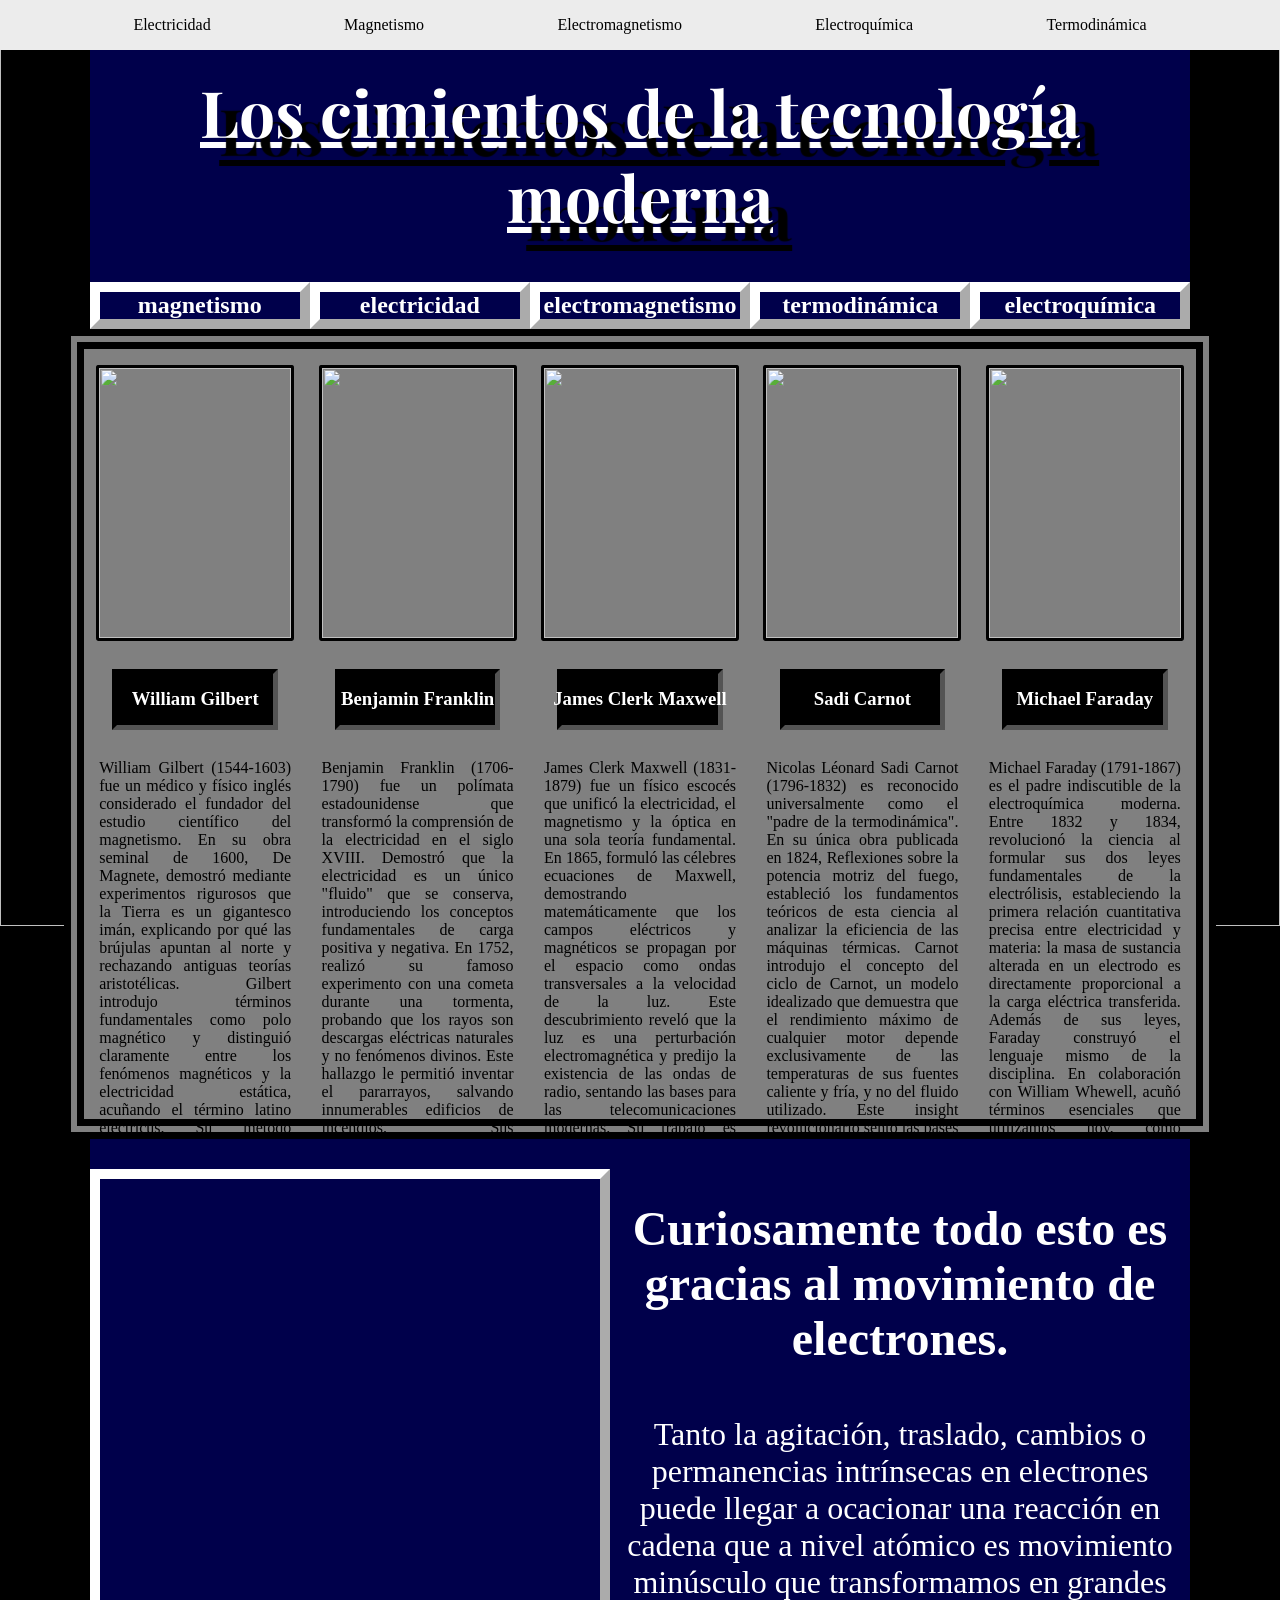
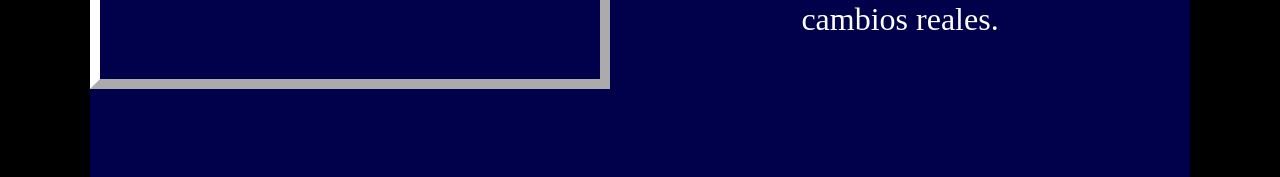
==== index.html @ 4f1d5cfd "Update index.html" ====
<!DOCTYPE html>
<html lang="en">
<head>
    <meta charset="UTF-8">
    <link rel="stylesheet" href="prueba.css">
</head>
<body>
    <img id="imgbody" src="https://imgs.search.brave.com/_rCIYrUqWOVWJkYmF875bgwLv7WE9qlLzWOgylmvj3M/rs:fit:860:0:0:0/g:ce/aHR0cHM6Ly9tZWRp/YS5nZXR0eWltYWdl/cy5jb20vaWQvMjIx/MjMwNzE4NC9lcy9m/b3RvL2JsYWNrLXJv/Y2std2FsbC10ZXh0/dXJlLWJhY2tncm91/bmQuanBnP3M9NjEy/eDYxMiZ3PTAmaz0y/MCZjPUdBTkI3NGlv/dzZ5c0JNbnpkNUpZ/QnBqYXVsTGV3V0VE/WlFZbENISE9KcE09">
    <div id="d0">
        <p class="div0">Electricidad</p>
        <p class="div0">Magnetismo</p>
        <p class="div0">Electromagnetismo</p>
        <p class="div0">Electroquímica</p>
        <p class="div0">Termodinámica</p>
    </div>

    <div id="d1">
    <h1 class="div1" id="j1">Los cimientos de la tecnología moderna</h1>
        <h2 class="div1h">magnetismo</h2>
        <h2 class="div1h"> electricidad</h2>
        <h2 class="div1h">electromagnetismo</h2>
        <h2 class="div1h"> termodinámica</h2>
        <h2 class="div1h">electroquímica</h2>
    </div>

    <div id="d2">
        <img class="img1" src="https://imgs.search.brave.com/2fnXoOZL52OIVgeoDk6VgD5MbAyVbXbGrBkVulIUBlA/rs:fit:860:0:0:0/g:ce/aHR0cDovL3d3dy50/YXlhYmVpeG8ub3Jn/L2Jpb2dyYWZpYXMv/V2lsbGlhbV9HaWxi/ZXJ0X2FyY2hpdm9z/L2ltYWdlMDAxLmpw/Zw">
        <IMG class="img1" SRC="https://imgs.search.brave.com/XtK7fWfB3YpH4pDEITb_n1qZze_S_G1hdZmn7ivbjhY/rs:fit:860:0:0:0/g:ce/aHR0cHM6Ly90NC5m/dGNkbi5uZXQvanBn/LzA1Lzc4LzAxLzcx/LzM2MF9GXzU3ODAx/NzEwM191bjJRZzVz/OFU0MzJSSjY3VGIy/eHczamhqUEd4aldD/RC5qcGc">
        <IMG class="img1" SRC="https://imgs.search.brave.com/Diu-d7N7-MI_-_B27O-uxv_I2GLGm64dghV4iwYPmAw/rs:fit:860:0:0:0/g:ce/aHR0cHM6Ly9yZW5k/ZXIuZmluZWFydGFt/ZXJpY2EuY29tL2lt/YWdlcy9pbWFnZXMt/cHJvZmlsZS1mbG93/LzQwMC9pbWFnZXMv/YXJ0d29ya2ltYWdl/cy9tZWRpdW1sYXJn/ZS8yL2NvbG91cmVk/LXBvcnRyYWl0LW9m/LXBoeXNpY2lzdC1q/YW1lcy1jbGVyay1t/YXh3ZWxsLXNjaWVu/Y2UtcGhvdG8tbGli/cmFyeS5qcGc">
        <img class="img1" src="https://imgs.search.brave.com/5IT_VRgLeyWcAbHGV96JyxiIkGGQiEH_iGW2dCS_c8g/rs:fit:860:0:0:0/g:ce/aHR0cHM6Ly93d3cu/YmlvZ3JhZmlhc3l2/aWRhcy5jb20vYmlv/Z3JhZmlhL2MvZm90/b3MvY2Fybm90Lmpw/Zw">
        <img class="img1" src="https://imgs.search.brave.com/K0asLLldzymaQSmL_9JPlyR7qu8cFc2F2DqBlceFCEs/rs:fit:860:0:0:0/g:ce/aHR0cHM6Ly9jZG4u/YnJpdGFubmljYS5j/b20vOTAvMTQ0Nzkw/LTAwNC03QUI1RjI5/OS9NaWNoYWVsLUZh/cmFkYXktMTg2MC5q/cGc">
            <H3 class="div2h" id="p2">William Gilbert</h3>
            <h3 class="div2h" id="p3">Benjamin Franklin</h3>
            <h3 class="div2h" id="p4">James Clerk Maxwell</h3>
            <h3 class="div2h" id="p5"> Sadi Carnot</h3>
            <h3 class="div2h" id="p6">Michael Faraday</h3>
                <P class="div2">William Gilbert (1544-1603) fue un médico y físico inglés considerado el fundador del estudio científico del magnetismo. En su obra seminal de 1600, De Magnete, demostró mediante experimentos rigurosos que la Tierra es un gigantesco imán, explicando por qué las brújulas apuntan al norte y rechazando antiguas teorías aristotélicas. Gilbert introdujo términos fundamentales como polo magnético y distinguió claramente entre los fenómenos magnéticos y la electricidad estática, acuñando el término latino electricus.  Su método experimental, basado en la observación directa y el uso de modelos como la "terrella" (pequeña Tierra), sentó las bases del método científico moderno y de la física electromagnética futura.</P>
                <p class="div2">Benjamin Franklin (1706-1790) fue un polímata estadounidense que transformó la comprensión de la electricidad en el siglo XVIII. Demostró que la electricidad es un único "fluido" que se conserva, introduciendo los conceptos fundamentales de carga positiva y negativa. En 1752, realizó su famoso experimento con una cometa durante una tormenta, probando que los rayos son descargas eléctricas naturales y no fenómenos divinos. Este hallazgo le permitió inventar el pararrayos, salvando innumerables edificios de incendios. Sus investigaciones sentaron las bases de la teoría eléctrica moderna y la electrostática, estableciendo principios como la conservación de la carga y la distinción entre conductores y aislantes. </p>
                <p class="div2">James Clerk Maxwell (1831-1879) fue un físico escocés que unificó la electricidad, el magnetismo y la óptica en una sola teoría fundamental. En 1865, formuló las célebres ecuaciones de Maxwell, demostrando matemáticamente que los campos eléctricos y magnéticos se propagan por el espacio como ondas transversales a la velocidad de la luz. Este descubrimiento reveló que la luz es una perturbación electromagnética y predijo la existencia de las ondas de radio, sentando las bases para las telecomunicaciones modernas. Su trabajo es considerado la segunda gran unificación de la física, solo superada inicialmente por la de Newton, y constituyó el cimiento sobre el que luego se desarrollarían la relatividad y la mecánica cuántica.</p>    
                <p class="div2">Nicolas Léonard Sadi Carnot (1796-1832) es reconocido universalmente como el "padre de la termodinámica". En su única obra publicada en 1824, Reflexiones sobre la potencia motriz del fuego, estableció los fundamentos teóricos de esta ciencia al analizar la eficiencia de las máquinas térmicas.  Carnot introdujo el concepto del ciclo de Carnot, un modelo idealizado que demuestra que el rendimiento máximo de cualquier motor depende exclusivamente de las temperaturas de sus fuentes caliente y fría, y no del fluido utilizado.  Este insight revolucionario sentó las bases para la formulación posterior de la segunda ley de la termodinámica y el concepto de entropía, transformando para siempre la comprensión de la energía y el calor. </p>
                <P class="div2" id="p5">Michael Faraday (1791-1867) es el padre indiscutible de la electroquímica moderna. Entre 1832 y 1834, revolucionó la ciencia al formular sus dos leyes fundamentales de la electrólisis, estableciendo la primera relación cuantitativa precisa entre electricidad y materia: la masa de sustancia alterada en un electrodo es directamente proporcional a la carga eléctrica transferida. Además de sus leyes, Faraday construyó el lenguaje mismo de la disciplina. En colaboración con William Whewell, acuñó términos esenciales que utilizamos hoy, como electrodo, ánodo, cátodo, ión, electrolito y electrólisis. Sus experimentos demostraron que la electricidad es una fuerza capaz de romper enlaces químicos específicos.</P>
    </div>

    <div id="d3">
        <iframe id="video" src="https://www.youtube.com/embed/BEFGzbV5SE8" WIDTH="500" height="500" ALLOWFULLSCREEN></iframe>
        <h2 ID="div3h">Curiosamente todo esto es gracias al movimiento de electrones.</h2>
        <p id="div3">Tanto la agitación, traslado, cambios o permanencias intrínsecas en electrones puede llegar a ocacionar una reacción en cadena que a nivel atómico es movimiento minúsculo que transformamos en grandes cambios reales.</p>
    </div>

</body>
</html>
---- prueba.css ----
@import url('https://fonts.googleapis.com/css2?family=Playfair+Display:ital,wght@0,400..900;1,400..900&display=swap');
@import url('https://fonts.googleapis.com/css2?family=Merriweather:ital,wght@0,300;0,400;0,700;0,900;1,300;1,400;1,700;1,900&display=swap');
@import url('https://fonts.googleapis.com/css2?family=Cinzel:wght@400..900&display=swap');
body{
    background: black;
    height:100%;
    MARGIN:0PX;
}

#imgbody{
    width:100%;
    height:100%;
    POSITION: FIXED;
    Z-INDEX:1;
}

#d0{
    position:relative;
    position:fixed;
    display: flex;
    flex-direction:row;
    flex-wrap:nowrap;
    justify-content: space-evenly;
    color:rgb(0, 0, 0);
    width: 100%;
    BACKGROUND-color:rgb(236, 236, 236);
    top:0px;
    z-index:3;
}

#d1{
    position:relative;
    display: grid;
    grid-template-columns: repeat(5, 1fr);
    grid-template-rows: 2fr 0.25fr;
    grid-template-areas:"h h h h h" "a b c d e" "f g j i k";
    text-align: center;
    background:rgb(0, 0, 75);
    MARGIN-inline:7%;
    MARGIN-top:2%;
    margin-bottom:0px;
    z-index:2;
}

#d2{
    position:relative;
    display:grid;
    grid-template: 0.9fr 0.3fr 0.3fr/repeat(5, 1fr);
    place-items: center center;
    align-items:center;
    width:90%;
    height:90vh;
    margin-inline:5%;
    BOX-SIZING:border-box;
    border:20px double rgb(0, 0, 0);
    BACKGROUND-color:grey;
    box-sizing: border-box;
    top:0px;
    z-index:2;
}

#d3{
    position:relative;
    display:grid;
    grid-template: 0.2fr 0.5fr/1fr 0.2fr 2fr;
    grid-template-areas:"q q a a" "q q b b";
    TEXT-align:center;
    JUSTIFY-ITEMS:CENTER;
    z-index:2;
    background:rgb(0, 0, 75);
    MARGIN-inline:7%;
    COLOR:white;
}

.div1{
    color:white;
    border:10px outset white;
    margin-BOTTOM:2%;
    text-shadow:1.5vw 2vh 1px black;
}

.div1h{
    color:white;
    border:10px outset white;
    margin-BOTTOM:0px;
}

#j1{
    grid-area: h;
    border: 1px solid TRANSPARENT;
    font-size: 4em;
    text-decoration: underline solid white auto;
    font-family: "Playfair Display", serif;
}

.img1{
    width:15vw;
    height:30vh;
    BORDER-radius:1%;
    border:3px solid black;
}

.div2h{
    display:flex;
    color:white;
    background-color:black;
    BORDER:5PX INSET rgb(0, 0, 0);
    width:70%;
    HEIGHT:50%;
    TEXT-ALIGN: CENTER;
    JUSTIFY-CONTENT:center;
    ALIGN-items:center;
    text-wrap:nowrap;
    MARGIN-TOP:1px;
}


.div2{
    margin:0px;
    text-align: justify;
    text-align-last: center;
    width:15vw;
    height:40vh;

}

#p5{
    text-align:JUSTIFY;
}

#video{
    grid-area:q;
    margin-top:30px;
    JUSTIFY-self:center;
    BORDER:10px OUTSET white;
}

#div3h{
    grid-area:a;
    FONT-size:3em;
    HEIGHT:50%;
    place-self:center center;
}

#div3{
    grid-area:b;
    font-size:2em;
    text-align:CENTER;
    place-self:center TOP;
}
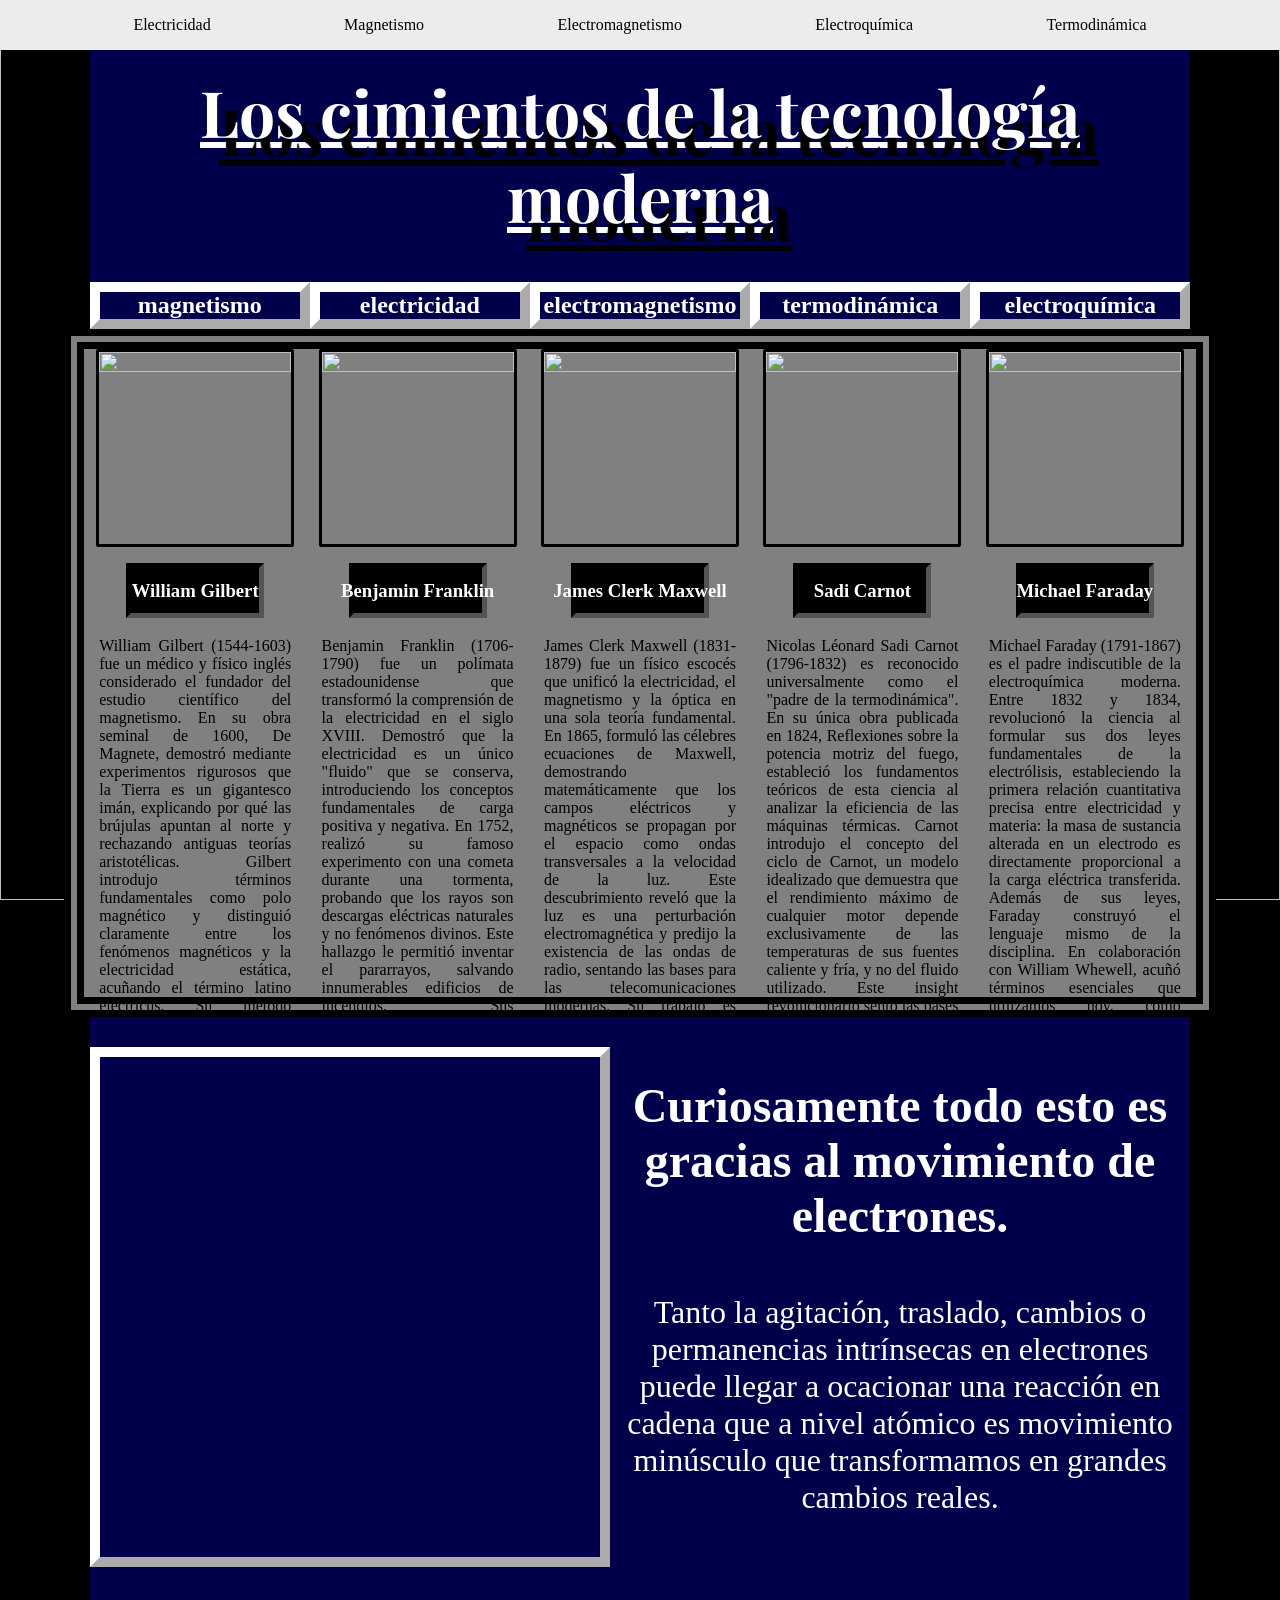
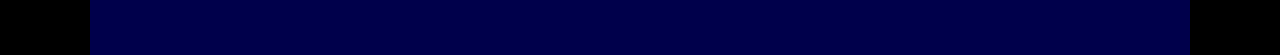
==== commit 9f06495e: "Update index.html" ====
--- a/index.html
+++ b/index.html
@@ -2,7 +2,8 @@
 <html lang="en">
 <head>
     <meta charset="UTF-8">
-    <link rel="stylesheet" href="prueba.css">
+    <link rel="stylesheet" href="POWEEEER.css">
+    <meta name="viewport" content="width=device-width, initial-scale=1.0">
 </head>
 <body>
     <img id="imgbody" src="https://imgs.search.brave.com/_rCIYrUqWOVWJkYmF875bgwLv7WE9qlLzWOgylmvj3M/rs:fit:860:0:0:0/g:ce/aHR0cHM6Ly9tZWRp/YS5nZXR0eWltYWdl/cy5jb20vaWQvMjIx/MjMwNzE4NC9lcy9m/b3RvL2JsYWNrLXJv/Y2std2FsbC10ZXh0/dXJlLWJhY2tncm91/bmQuanBnP3M9NjEy/eDYxMiZ3PTAmaz0y/MCZjPUdBTkI3NGlv/dzZ5c0JNbnpkNUpZ/QnBqYXVsTGV3V0VE/WlFZbENISE9KcE09">
@@ -15,12 +16,12 @@
     </div>
 
     <div id="d1">
-    <h1 class="div1" id="j1">Los cimientos de la tecnología moderna</h1>
-        <h2 class="div1h">magnetismo</h2>
-        <h2 class="div1h"> electricidad</h2>
-        <h2 class="div1h">electromagnetismo</h2>
-        <h2 class="div1h"> termodinámica</h2>
-        <h2 class="div1h">electroquímica</h2>
+        <h1 id="j1">Los cimientos de la tecnología moderna</h1>
+            <h2 class="div1h">magnetismo</h2>
+            <h2 class="div1h"> electricidad</h2>
+            <h2 class="div1h">electromagnetismo</h2>
+            <h2 class="div1h"> termodinámica</h2>
+            <h2 class="div1h">electroquímica</h2>
     </div>
 
     <div id="d2">
@@ -47,5 +48,8 @@
         <p id="div3">Tanto la agitación, traslado, cambios o permanencias intrínsecas en electrones puede llegar a ocacionar una reacción en cadena que a nivel atómico es movimiento minúsculo que transformamos en grandes cambios reales.</p>
     </div>
 
+    <div id="d4">
+    </div>
+
 </body>
 </html>
--- a/POWEEEER.css
+++ b/POWEEEER.css
@@ -0,0 +1,155 @@
+@import url('https://fonts.googleapis.com/css2?family=Playfair+Display:ital,wght@0,400..900;1,400..900&display=swap');
+@import url('https://fonts.googleapis.com/css2?family=Merriweather:ital,wght@0,300;0,400;0,700;0,900;1,300;1,400;1,700;1,900&display=swap');
+@import url('https://fonts.googleapis.com/css2?family=Cinzel:wght@400..900&display=swap');
+body{
+    background: black;
+    height:100%;
+    MARGIN:0rem;
+}
+
+#imgbody{
+    position: fixed;
+    inset: 0;
+    width: 100vw;
+    height: 100vh;
+    object-fit: cover;
+}
+
+#d0{
+    position:relative;
+    position:fixed;
+    display: flex;
+    flex-direction:row;
+    flex-wrap:nowrap;
+    justify-content: space-evenly;
+    color:rgb(0, 0, 0);
+    width: 100vw;
+    BACKGROUND-color:rgb(236, 236, 236);
+    top:0rem;
+    z-index:3;
+}
+
+#d1{
+    position:relative;
+    display: grid;
+    grid-template-columns: repeat(5, 0.2fr);
+    grid-template-rows: 2fr 0.25fr;
+    grid-template-areas:"h h h h h" "a b c d e" "f g j i k";
+    text-align: center;
+    background:rgb(0, 0, 75);
+    MARGIN-inline:7%;
+    MARGIN-top:2%;
+    margin-bottom:0rem;
+    z-index:2;
+}
+
+#d2{
+    position:relative;
+    display:grid;
+    grid-template: 0.1fr 0.1fr 0.1fr/repeat(5, 1fr);
+    place-items: center center;
+    align-items: center;
+    width:90vw;
+    height:AUTO;
+    margin-inline:5%;
+    BOX-SIZING:border-box;
+    border:20px double rgb(0, 0, 0);
+    BACKGROUND-color:grey;
+    box-sizing: border-box;
+    top:0rem;
+    z-index:2;
+}
+
+#d3{
+    position:relative;
+    display:grid;
+    grid-template: 0.2fr 0.5fr/1fr 0.2fr 2fr;
+    grid-template-areas:"q q a a" "q q b b";
+    TEXT-align:center;
+    JUSTIFY-ITEMS:CENTER;
+    z-index:2;
+    background:rgb(0, 0, 75);
+    MARGIN-inline:7%;
+    COLOR:white;
+}
+
+.div1h{
+    color:white;
+    border:10px outset white;
+    margin-BOTTOM:0rem;
+    font-size:1.5rem;
+}
+
+#j1{
+    grid-area: h;
+    border: 1px solid TRANSPARENT;
+    font-size: 4Rem;
+    text-decoration: underline solid white auto;
+    font-family: "Playfair Display", serif;
+    color:white;
+    margin-BOTTOM:2%;
+    text-shadow:1.5vw 2vh 1px black;
+}
+
+.img1{
+    width: 15VW;
+    aspect-ratio: 2/2;
+    object-fit: cover;
+    BORDER-radius:1%;
+    border:3px solid black;
+}
+
+.div2h{
+    display:flex;
+    color:white;
+    background-color:black;
+    BORDER:5PX INSET rgb(0, 0, 0);
+    width:10vw;
+    HEIGHT:5vh;
+    TEXT-ALIGN: CENTER;
+    JUSTIFY-CONTENT:center;
+    ALIGN-items:center;
+    text-wrap:nowrap;
+    MARGIN-TOP:1rem;
+}
+
+
+.div2{
+    margin:0px;
+    text-align: justify;
+    text-align-last: center;
+    width:15vw;
+    height:40vh;
+
+}
+
+#p5{
+    text-align:JUSTIFY;
+}
+
+#video{
+    grid-area:q;
+    margin-top:30px;
+    JUSTIFY-self:center;
+    BORDER:10px OUTSET white;
+}
+
+#div3h{
+    grid-area:a;
+    FONT-size:3em;
+    HEIGHT:50%;
+    place-self:center center;
+}
+
+#div3{
+    grid-area:b;
+    font-size:2em;
+    text-align:CENTER;
+    place-self:center TOP;
+}
+
+#d4{
+    display: flex;
+    FLEX-DIRECTION:row;
+    
+}
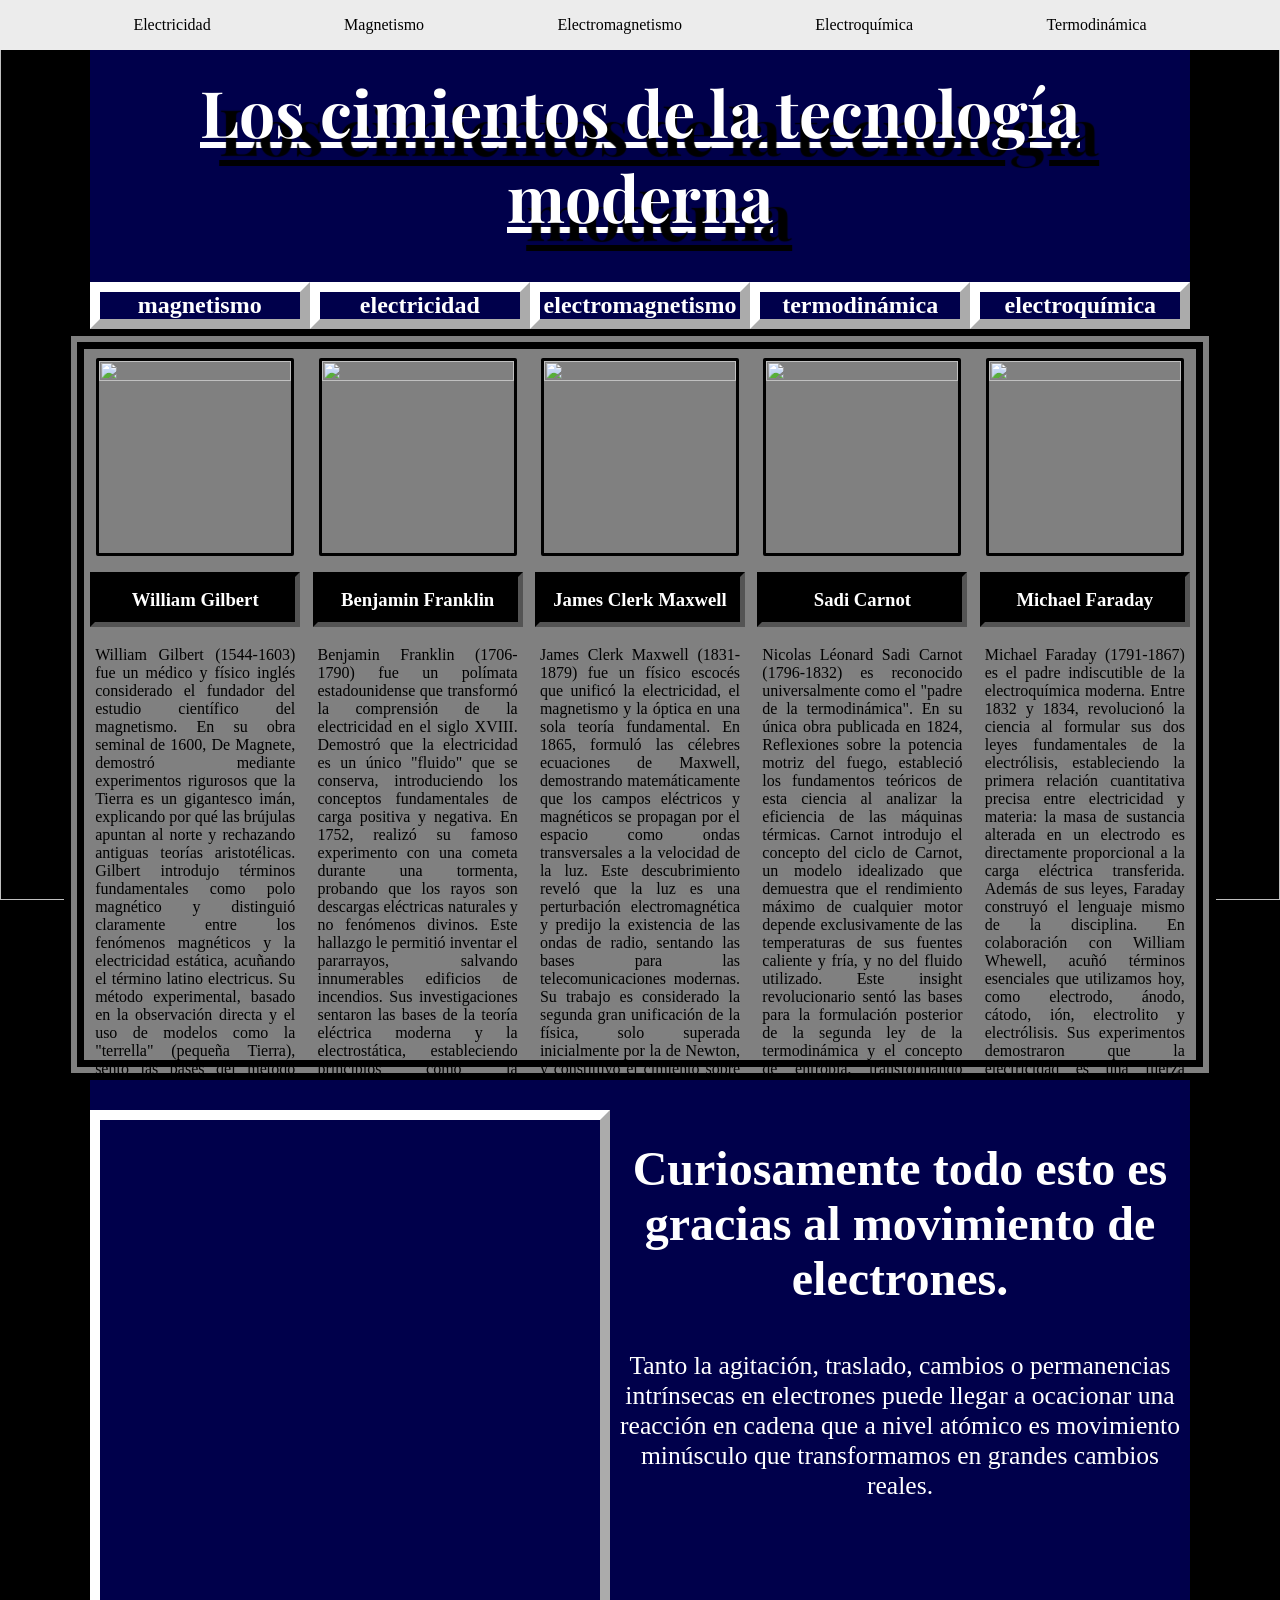
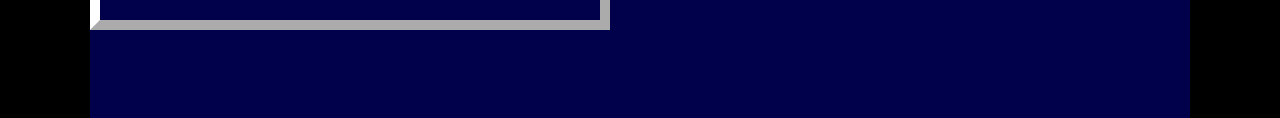
==== commit 3b7637ad: "Update index.html" ====
--- a/index.html
+++ b/index.html
@@ -3,7 +3,7 @@
 <head>
     <meta charset="UTF-8">
     <link rel="stylesheet" href="POWEEEER.css">
-    <meta name="viewport" content="width=device-width, initial-scale=1.0">
+    <meta name="viewport" content="width=device-width, initial-scale=0.425">
 </head>
 <body>
     <img id="imgbody" src="https://imgs.search.brave.com/_rCIYrUqWOVWJkYmF875bgwLv7WE9qlLzWOgylmvj3M/rs:fit:860:0:0:0/g:ce/aHR0cHM6Ly9tZWRp/YS5nZXR0eWltYWdl/cy5jb20vaWQvMjIx/MjMwNzE4NC9lcy9m/b3RvL2JsYWNrLXJv/Y2std2FsbC10ZXh0/dXJlLWJhY2tncm91/bmQuanBnP3M9NjEy/eDYxMiZ3PTAmaz0y/MCZjPUdBTkI3NGlv/dzZ5c0JNbnpkNUpZ/QnBqYXVsTGV3V0VE/WlFZbENISE9KcE09">
--- a/POWEEEER.css
+++ b/POWEEEER.css
@@ -46,7 +46,7 @@
 #d2{
     position:relative;
     display:grid;
-    grid-template: 0.1fr 0.1fr 0.1fr/repeat(5, 1fr);
+    grid-template: 0.4fr 0.4fr 0.4fr/repeat(5, 1fr);
     place-items: center center;
     align-items: center;
     width:90vw;
@@ -56,7 +56,6 @@
     border:20px double rgb(0, 0, 0);
     BACKGROUND-color:grey;
     box-sizing: border-box;
-    top:0rem;
     z-index:2;
 }
 
@@ -83,7 +82,7 @@
 #j1{
     grid-area: h;
     border: 1px solid TRANSPARENT;
-    font-size: 4Rem;
+    font-size:clamp(2rem, 5vw, 4rem);
     text-decoration: underline solid white auto;
     font-family: "Playfair Display", serif;
     color:white;
@@ -97,6 +96,7 @@
     object-fit: cover;
     BORDER-radius:1%;
     border:3px solid black;
+    margin-top:4%
 }
 
 .div2h{
@@ -104,12 +104,11 @@
     color:white;
     background-color:black;
     BORDER:5PX INSET rgb(0, 0, 0);
-    width:10vw;
+    width:90%;
     HEIGHT:5vh;
     TEXT-ALIGN: CENTER;
     JUSTIFY-CONTENT:center;
     ALIGN-items:center;
-    text-wrap:nowrap;
     MARGIN-TOP:1rem;
 }
 
@@ -118,7 +117,7 @@
     margin:0px;
     text-align: justify;
     text-align-last: center;
-    width:15vw;
+    width:min(90%, 600px);
     height:40vh;
 
 }
@@ -136,14 +135,14 @@
 
 #div3h{
     grid-area:a;
-    FONT-size:3em;
+    FONT-size:clamp(1.5rem,4vw,3rem);
     HEIGHT:50%;
     place-self:center center;
 }
 
 #div3{
     grid-area:b;
-    font-size:2em;
+    font-size:clamp(1rem,2vw,2rem);
     text-align:CENTER;
     place-self:center TOP;
 }
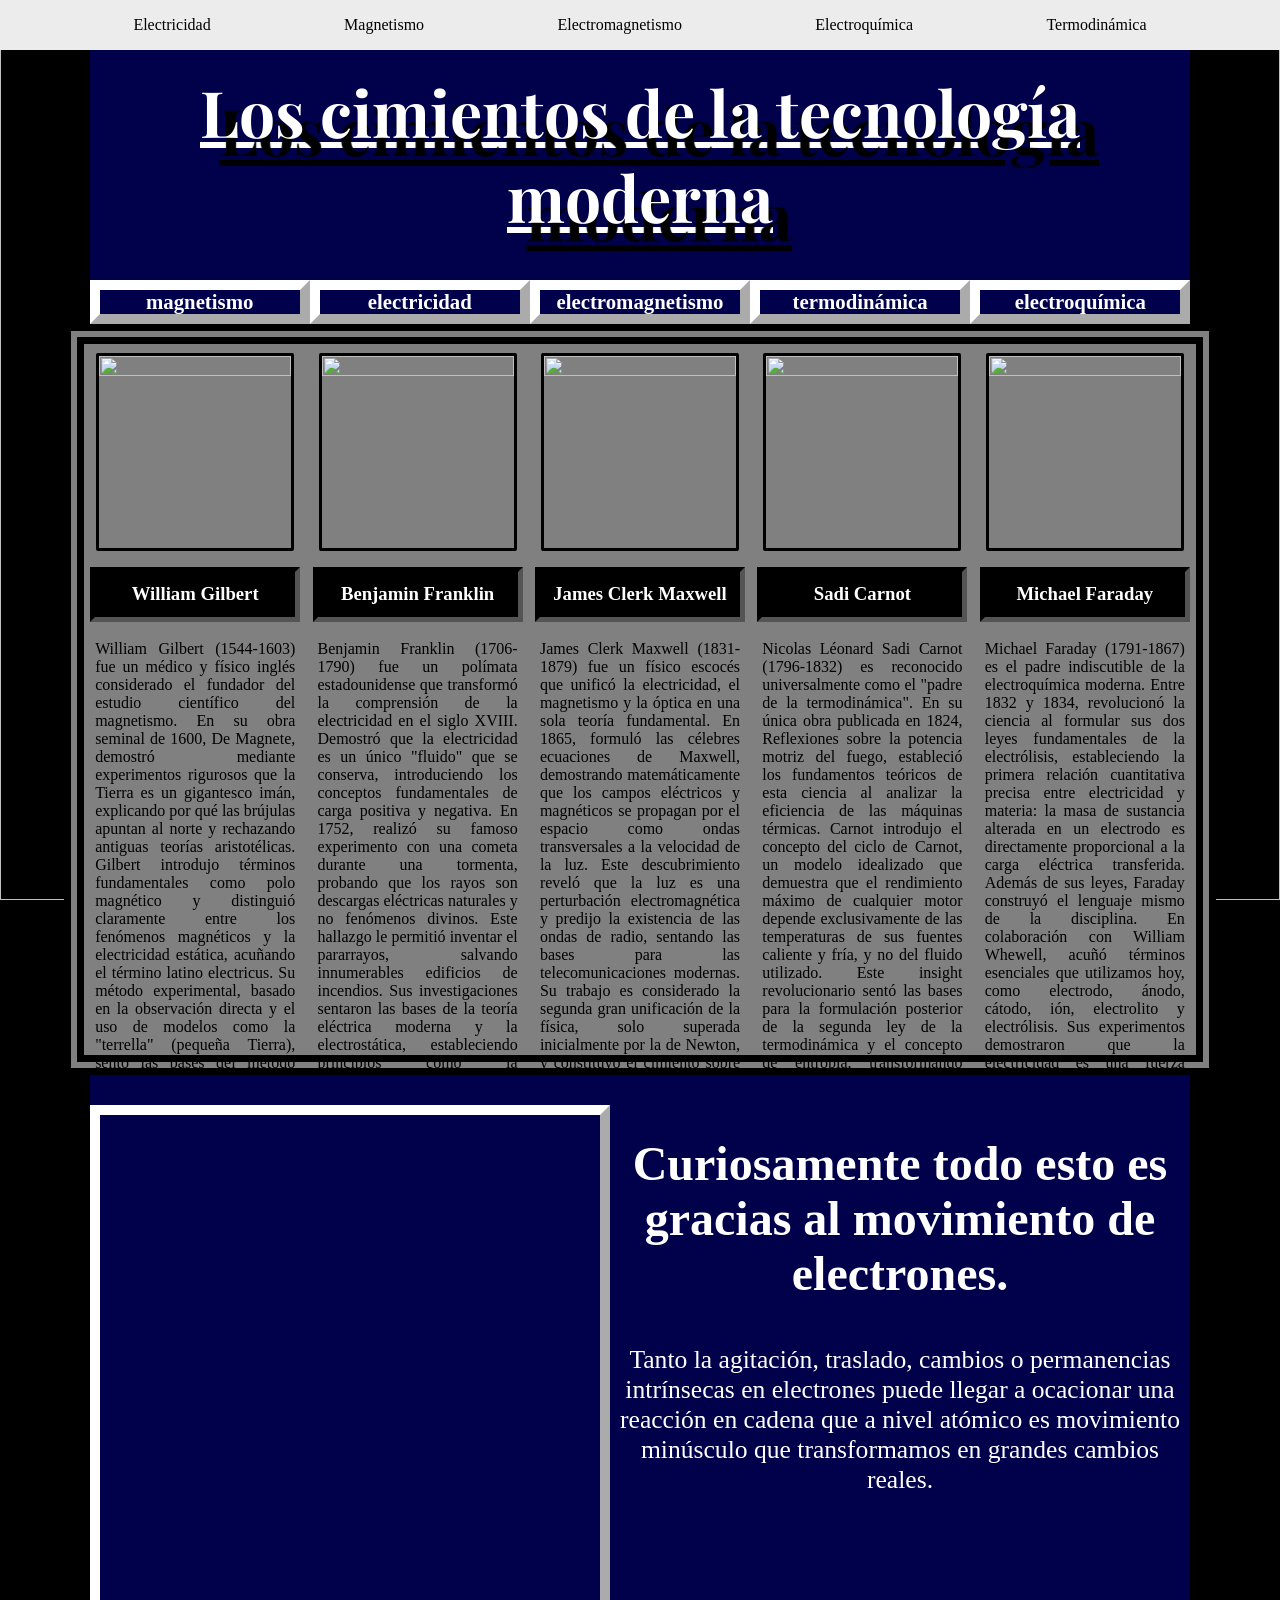
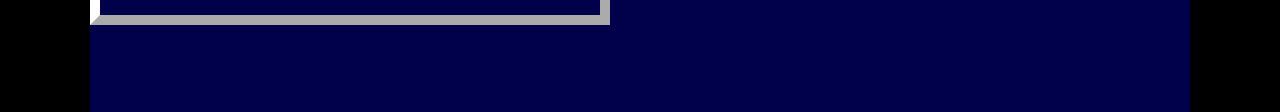
==== commit 48cdc97d: "Update index.html" ====
--- a/index.html
+++ b/index.html
@@ -3,7 +3,7 @@
 <head>
     <meta charset="UTF-8">
     <link rel="stylesheet" href="POWEEEER.css">
-    <meta name="viewport" content="width=device-width, initial-scale=0.425">
+    <meta name="viewport" content="width=device-width, initial-scale=0.43">
 </head>
 <body>
     <img id="imgbody" src="https://imgs.search.brave.com/_rCIYrUqWOVWJkYmF875bgwLv7WE9qlLzWOgylmvj3M/rs:fit:860:0:0:0/g:ce/aHR0cHM6Ly9tZWRp/YS5nZXR0eWltYWdl/cy5jb20vaWQvMjIx/MjMwNzE4NC9lcy9m/b3RvL2JsYWNrLXJv/Y2std2FsbC10ZXh0/dXJlLWJhY2tncm91/bmQuanBnP3M9NjEy/eDYxMiZ3PTAmaz0y/MCZjPUdBTkI3NGlv/dzZ5c0JNbnpkNUpZ/QnBqYXVsTGV3V0VE/WlFZbENISE9KcE09">
--- a/POWEEEER.css
+++ b/POWEEEER.css
@@ -76,7 +76,7 @@
     color:white;
     border:10px outset white;
     margin-BOTTOM:0rem;
-    font-size:1.5rem;
+    font-size:1.3rem;
 }
 
 #j1{
